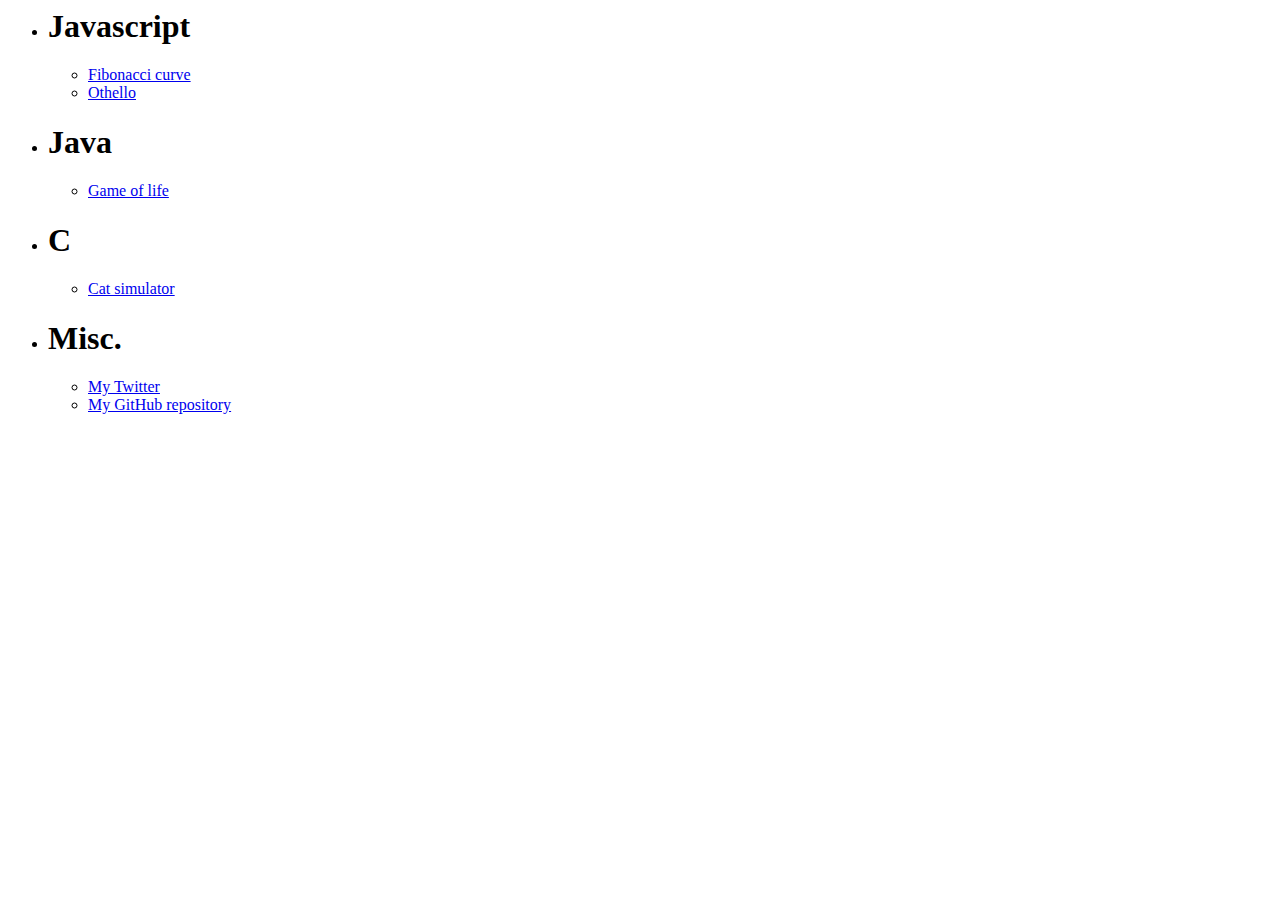
==== index.html @ d6e1cb68 "rectification du lien Fibonacci" ====
<html lang="fr">
	<head>
	
	<title>Snau falls from the Cloud</title>
	<meta  charset="utf-8"/>
	<link rel="stylesheet" href="site.css">
	<link rel="icon" type="image/png" href="icone.png" />
	<meta name="viewport" content="width=device-width"/>
	
	</head>
	
	
	
		
		
		
<ul id="menu">
	<li id="javascript"><h1>Javascript</h1>
		<ul>
			<li><a href="https://github.com/Snauman/WebSite/blob/master/Javascript/Fibonacci/index.html">Fibonacci curve</a></li>
			<li><a href="Othello/index.html">Othello</a></li>
			
		</ul>
	</li>
	<li id="java"><h1>Java</h1>
		<ul>
			<li><a href="https://mega.nz/#F!G1ZQkJyb!IzdAy75afRhrGAMTrfBz6w">Game of life</a></li>
		</ul>
	</li>
	<li id="c"><h1>C</h1>
		<ul>
			<li><a href="https://www.youtube.com/watch?v=dQw4w9WgXcQ">Cat simulator</a></li>
		</ul>
	</li>
	<li id="misc"><h1>Misc.</h1>
		<ul>
			<li><a href="https://twitter.com/buddybeam1">My Twitter</a></li>
			<li><a href="https://github.com/Snauman/Programmes">My GitHub repository</a></li>
		</ul>
	</li>
	
	
</ul>
	
	
</html>
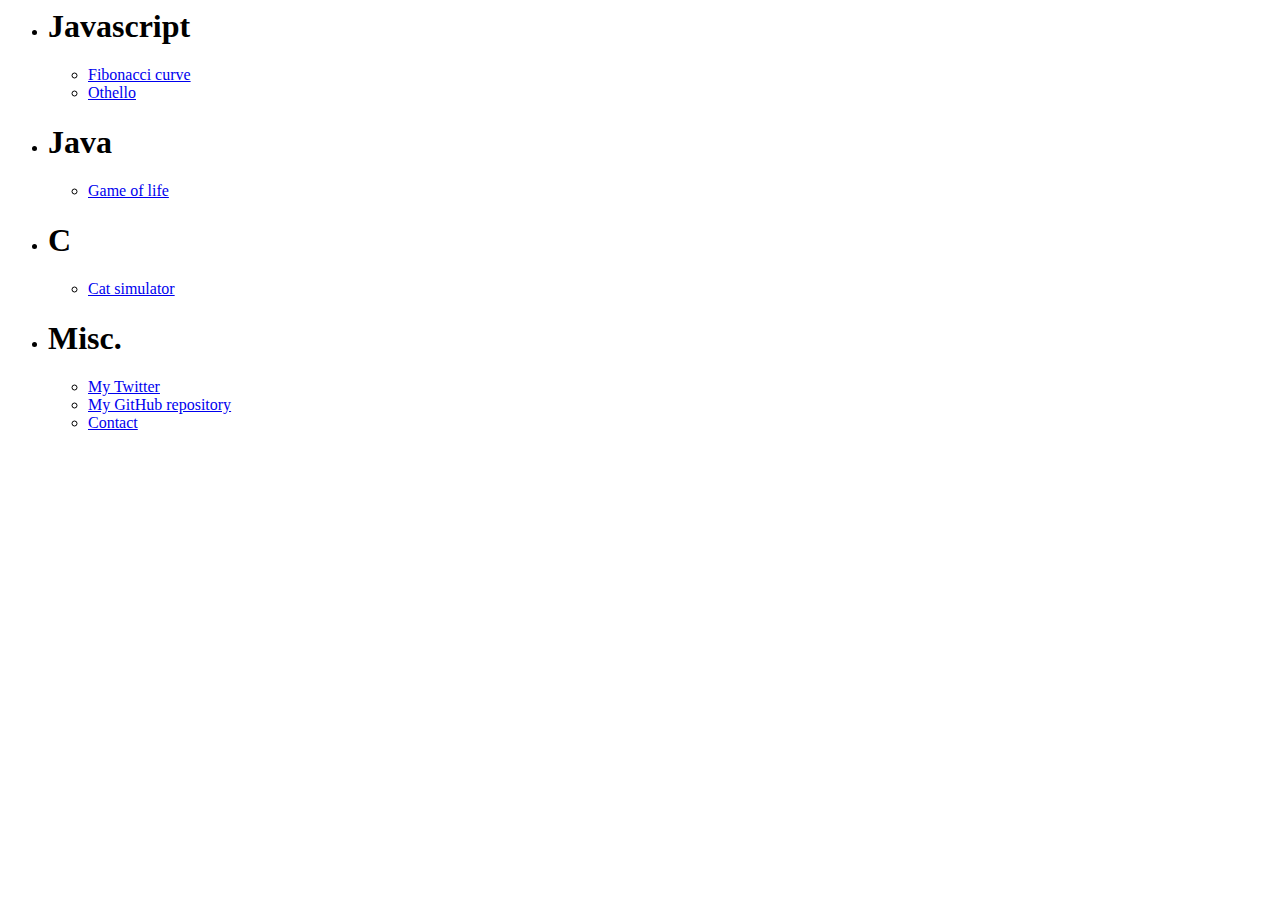
==== commit 01bc0a51: "Ajoute le formulaire de contact" ====
--- a/index.html
+++ b/index.html
@@ -36,6 +36,8 @@
 		<ul>
 			<li><a href="https://twitter.com/buddybeam1">My Twitter</a></li>
 			<li><a href="https://github.com/Snauman/Programmes">My GitHub repository</a></li>
+			<li><a href="Contact.html">Contact</a></li>
+			
 		</ul>
 	</li>
 	
@@ -43,4 +45,5 @@
 </ul>
 	
 	
+	
 </html>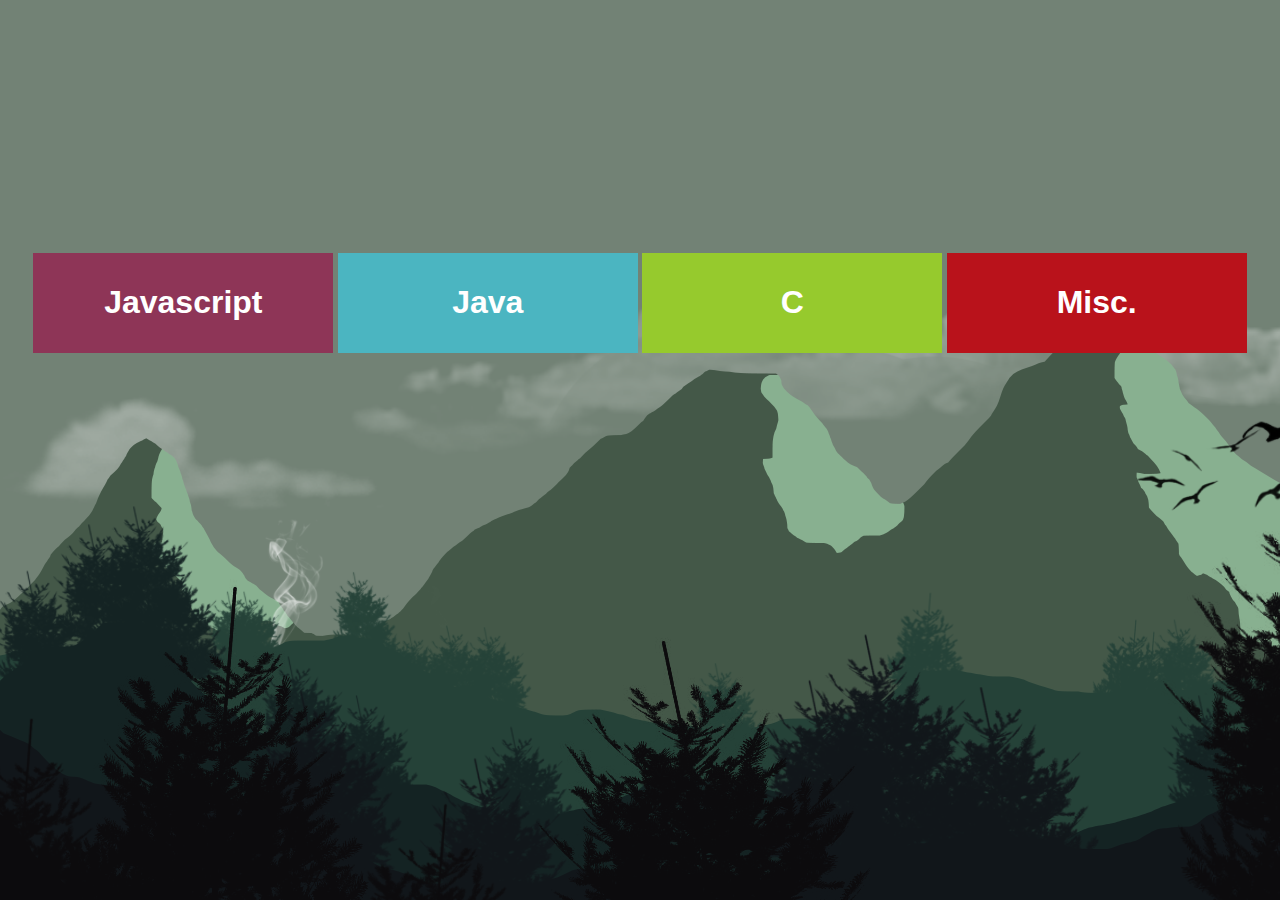
==== commit 241306fe: "changement du fond d ecran" ====
--- a/index.html
+++ b/index.html
@@ -4,7 +4,6 @@
 	<title>Snau falls from the Cloud</title>
 	<meta  charset="utf-8"/>
 	<link rel="stylesheet" href="site.css">
-	<link rel="icon" type="image/png" href="icone.png" />
 	<meta name="viewport" content="width=device-width"/>
 	
 	</head>
--- a/site.css
+++ b/site.css
@@ -0,0 +1,154 @@
+@font-face{
+	font-family:"perso";
+	src:url('police/Sansita-Black.ttf');
+}
+@font-face{
+	font-family:"perso";
+	font-style:italic;
+	src:url('police/Sansita-BlackItalic.ttf');
+}
+@font-face{
+	font-family:"perso";
+	font-weight:bold;
+	src:url('police/Sansita-Bold.ttf');
+}
+
+
+
+
+html
+{
+text-align:center;
+background-image:url("fond2.png");
+background-repeat: no-repeat; 
+font-family:monospace;
+font-family:perso,Arial;
+
+}
+
+#menu h1{
+	text-decoration:none;
+	font-size:200%;
+	padding:10px 30px;
+	color:white;
+
+}
+
+#menu{
+	margin: 20% 0 20% 0;
+	
+}
+
+
+
+
+#menu, #menu ul{
+padding:0;
+list-style:none;
+text-align:center;
+	
+}
+
+#menu li{
+display:inline-block;
+position:relative;
+width:300px;
+
+}
+
+#menu ul li{
+display:inherit;
+border-radius:0;
+}
+#menu ul li:hover{
+border-radius:0;
+}
+#menu ul li:last-child{
+border-radius:0 0 8px 8px;
+}
+#menu ul{
+position:absolute;
+z-index: 1000;
+max-height:0;
+left: 0;
+right: 0;
+overflow:hidden;
+-moz-transition: .8s all .3s;
+-webkit-transition: .8s all .3s;
+transition: .8s all .3s;
+}
+#menu li:hover ul{
+max-height:15em;
+
+
+
+}
+#menu li:first-child{
+background-color: #8E3557;
+
+}
+#menu li:nth-child(2){
+background-color: #4BB5C1;
+
+
+}
+#menu li:nth-child(3){
+background-color: #96CA2D;
+
+}
+#menu li:nth-child(4){
+background-color: #B9121B;
+
+}
+
+#menu li:first-child li{
+background:#803052;
+width:100%;
+}
+#menu li:nth-child(2) li{
+background:#37B0BD;
+width:100%;
+}
+#menu li:nth-child(3) li{
+background:#91C619;
+width:100%;
+}
+#menu li:nth-child(4) li{
+background:#B40E17;
+width:100%;
+}
+
+
+#menu a{
+text-decoration:none;
+display:block;
+padding:8px 50px;
+color:#fff;
+font-family:arial;
+
+}
+#menu ul a{
+padding:0;
+
+}
+#menu li:hover li a{
+color:#fff;
+text-transform:inherit;
+
+}
+#menu li:hover a, #menu li li:hover a,#menu h1:hover{
+color:rgba(255,255,255,0.7);
+}
+
+html {
+    -moz-user-select: -moz-none;
+    -webkit-user-select: none;
+    -khtml-user-select: none;
+    -o-user-select: none;
+    user-select: none;
+}
+
+::selection { background: transparent; color:inherit; }
+::-moz-selection { background: transparent; color:inherit; }
+
+
